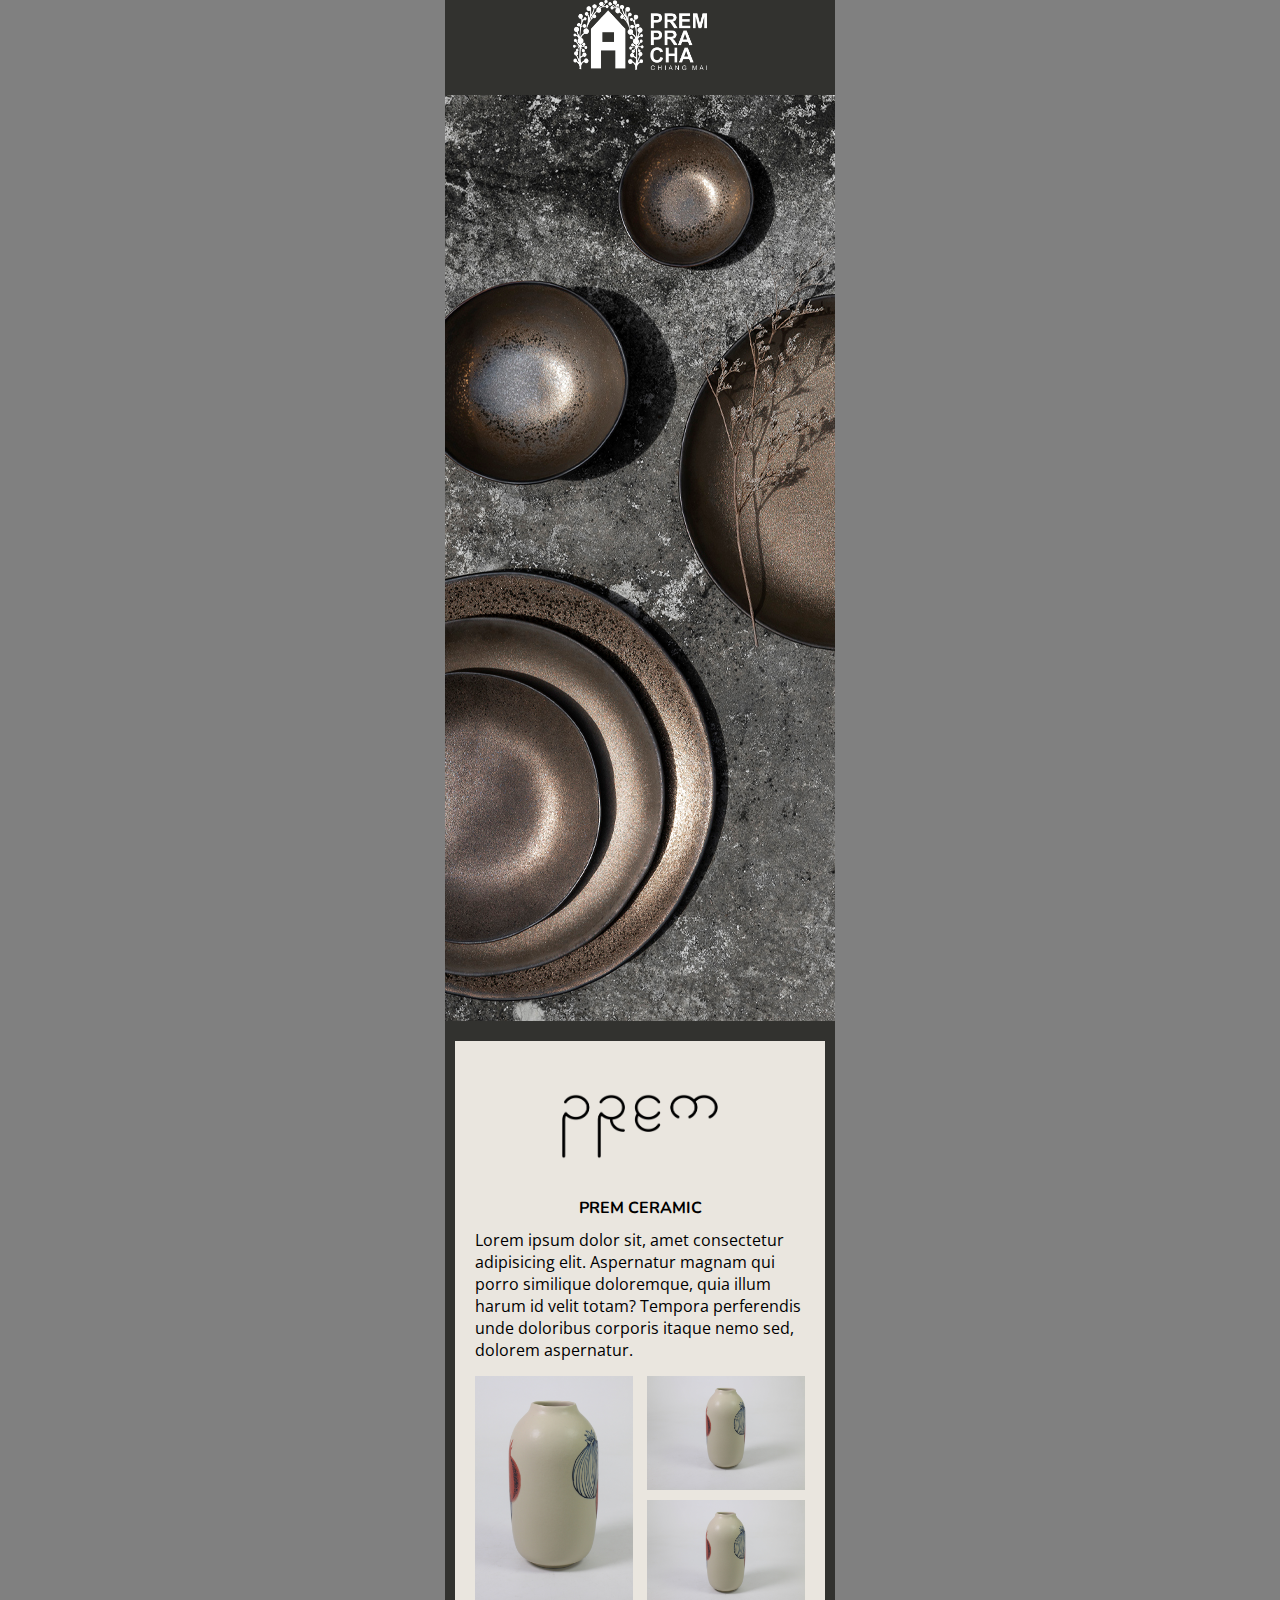
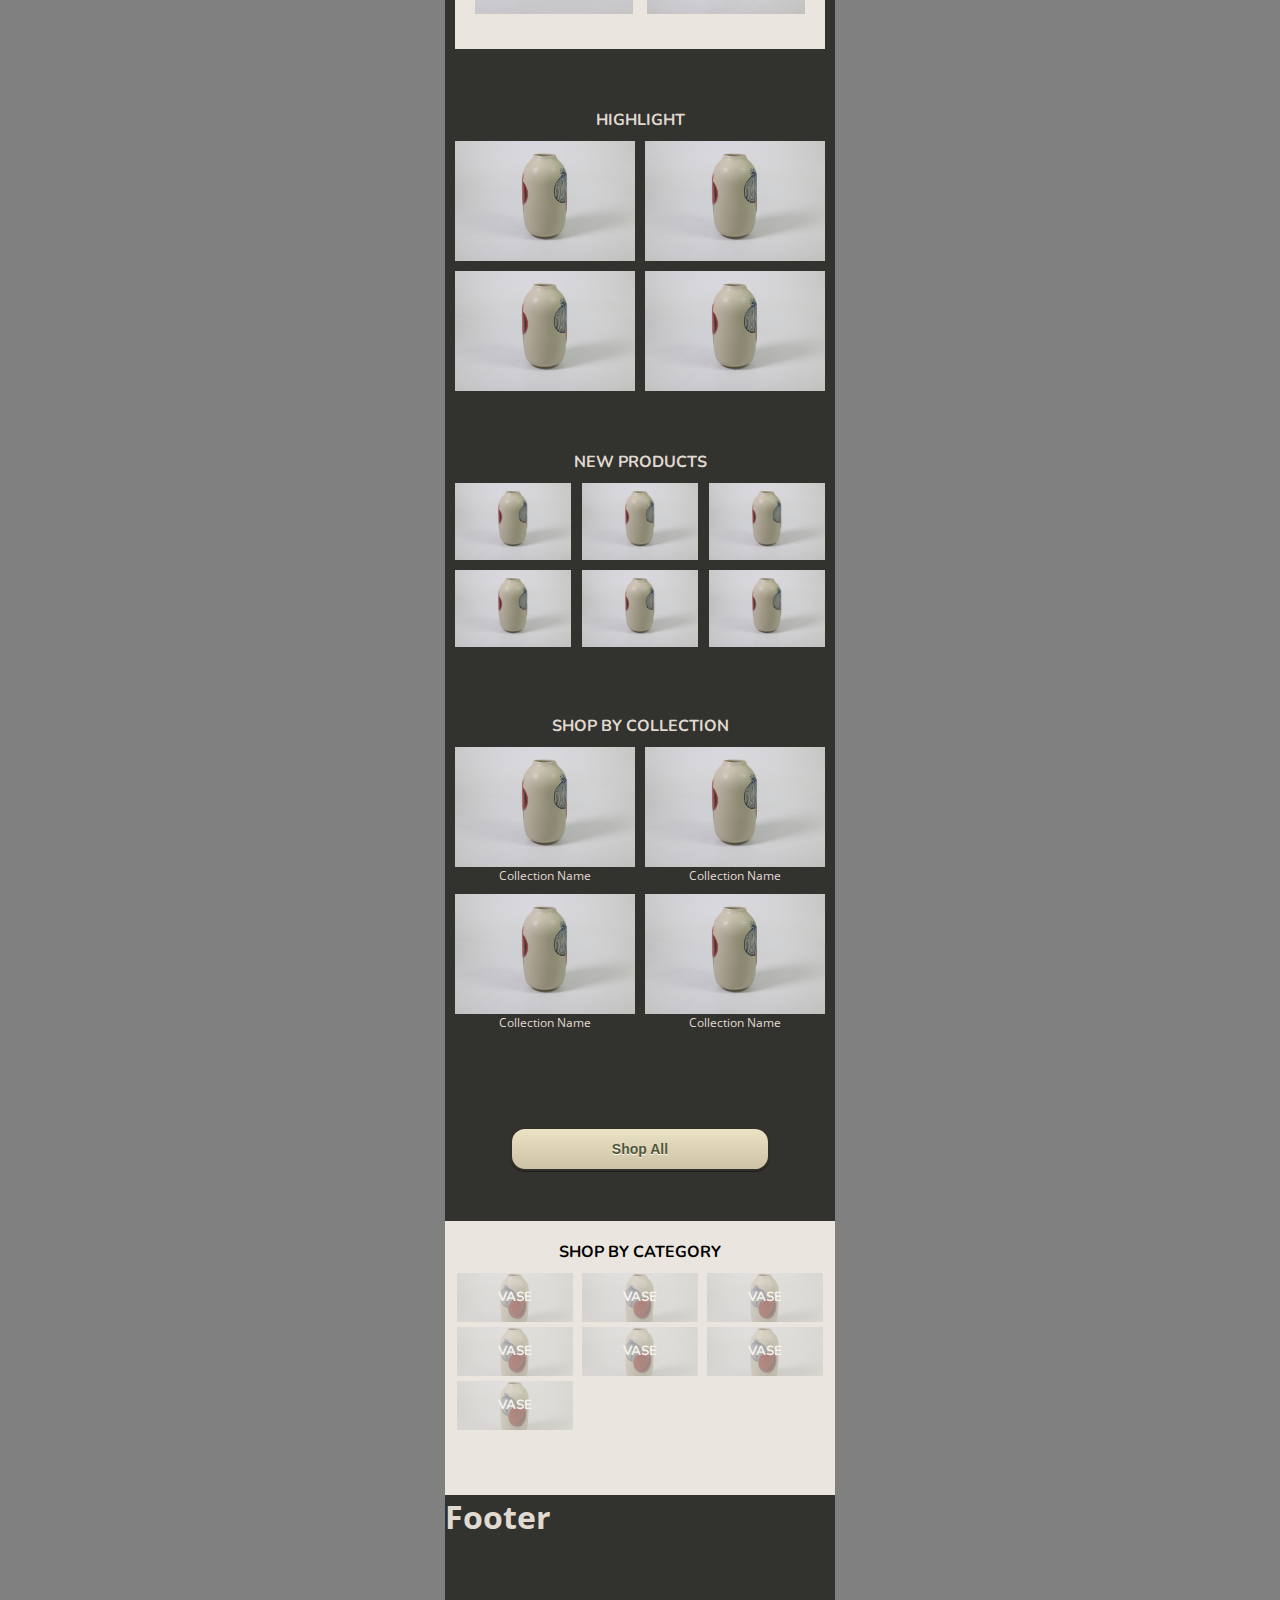
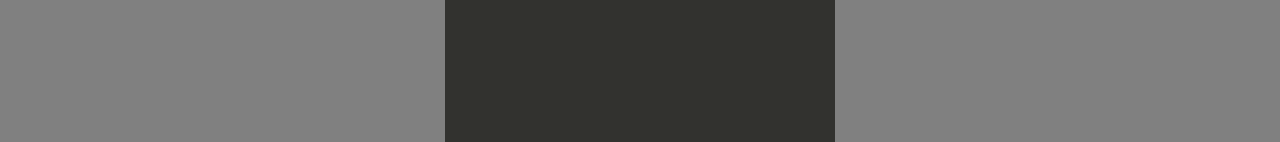
==== index.html @ 9a26f85d "Add files via upload" ====
<!DOCTYPE html>
<html lang="en">
  <head>
    <meta charset="UTF-8" />
    <meta http-equiv="X-UA-Compatible" content="IE=edge" />
    <meta name="viewport" content="width=device-width, initial-scale=1.0" />
    <link rel="stylesheet" href="style/style3.css" />
    <title>Prempracha Online Store</title>

    <style>
      @import url('https://fonts.googleapis.com/css2?family=Nunito:ital,wght@0,200;1,200&family=Open+Sans:wght@300&display=swap');
    </style>
  </head>
  <body>
    <header>
      <div class="header">
        <a href="index.html">
          <img class="mainlogo" src="pic/prempralogo.png" alt="" />
        </a>
      </div>
    </header>
    <main>
      <div class="banner"></div>
      <div class="premcoll">
        <a href="premcol2.html">
          <img class="logo" src="pic/premlg1.png" alt="" />
        </a>
        <h4>Prem ceramic</h4>
        <p class="tleft">
          Lorem ipsum dolor sit, amet consectetur adipisicing elit. Aspernatur
          magnam qui porro similique doloremque, quia illum harum id velit
          totam? Tempora perferendis unde doloribus corporis itaque nemo sed,
          dolorem aspernatur.
        </p>
        <div class="gridgall">
          <img class="fg1" src="pic/test1.jpg" alt="" />
          <img class="fg2" src="pic/test1.jpg" alt="" />
          <img class="fg3" src="pic/test1.jpg" alt="" />
        </div>
      </div>
      <div class="mainHL">
        <h4>Highlight</h4>
        <div class="gridHL">
          <img class="HLpic" src="pic/test1.jpg" alt="" />
          <img class="HLpic" src="pic/test1.jpg" alt="" />
          <img class="HLpic" src="pic/test1.jpg" alt="" />
          <img class="HLpic" src="pic/test1.jpg" alt="" />
        </div>
      </div>
      <div class="newproducts">
        <h4>New Products</h4>
        <div class="gridNewProduct">
          <img class="NPpic" src="pic/test1.jpg" alt="" />
          <img class="NPpic" src="pic/test1.jpg" alt="" />
          <img class="NPpic" src="pic/test1.jpg" alt="" />
          <img class="NPpic" src="pic/test1.jpg" alt="" />
          <img class="NPpic" src="pic/test1.jpg" alt="" />
          <img class="NPpic" src="pic/test1.jpg" alt="" />
        </div>
      </div>
      <div class="shopcoll">
        <h4>Shop by Collection</h4>
        <div class="gridShopcoll">
          <div class="card">
            <img class="SCollpic" src="pic/test1.jpg" alt="" />
            <p class="undertext">Collection Name</p>
          </div>
          <div class="card">
            <img class="SCollpic" src="pic/test1.jpg" alt="" />
            <p class="undertext">Collection Name</p>
          </div>
          <div class="card">
            <img class="SCollpic" src="pic/test1.jpg" alt="" />
            <p class="undertext">Collection Name</p>
          </div>
          <div class="card">
            <img class="SCollpic" src="pic/test1.jpg" alt="" />
            <p class="undertext">Collection Name</p>
          </div>
        </div>
      </div>
      <div class="shopall">
        <a href="Shopall.html"><button>Shop All</button></a>
      </div>
      <div class="shopcat">
        <h4>shop by category</h4>
        <div class="gridShopCat">
          <div class="SCat"><h5>Vase</h5></div>
          <div class="SCat"><h5>Vase</h5></div>
          <div class="SCat"><h5>Vase</h5></div>
          <div class="SCat"><h5>Vase</h5></div>
          <div class="SCat"><h5>Vase</h5></div>
          <div class="SCat"><h5>Vase</h5></div>
          <div class="SCat"><h5>Vase</h5></div>
        </div>
      </div>
      <div class="bottom"></div>
    </main>
    <footer><h1>Footer</h1></footer>
  </body>
</html>
---- style/style3.css ----
html {
  background-color: grey;
}

body {
  font-family: 'Open Sans', sans-serif;
  width: 390px;
  margin: auto;
  color: #e1dad1;
  box-sizing: border-box;
  background: #32322f;
}

้h1,
h2,
h3,
h4,
h5 {
  font-family: 'Nunito', sans-serif;
}

h1 {
  margin: 0;
}

h3,
h2,
h4,
h5 {
  text-transform: uppercase;
  margin: 10px;
}

h4::before,
h4::after {
  content: url(pic/rec.png);
  margin: 0 5px;
}

.pagehead {
  margin: 40px;
}

p {
  margin: 0 20px;
}

.undertext {
  margin: -5px 0px 0px 0px;
  font-size: 12px;
}

.tleft {
  text-align: left;
}

.uppercase {
  text-transform: uppercase;
}

/*----------------------------------------------------*/
.card2 {
  display: grid;
  grid-template-columns: 1fr 1fr;
  margin-bottom: 8px;
}

.card2 img {
  max-width: 180px;
  min-height: 114px;
  margin: auto;
  grid-column-start: 1;
  grid-column-end: 3;
}

.text1 {
  margin-top: 2px;
  text-align: left;
}

.text2 {
  margin-top: 2px;
  text-align: right;
}

/* --------------------------------------------------- */

main {
  display: block;
  background: #32322f;
  justify-content: center;
}

footer {
  height: 247px;
  background: #32322f;
  box-sizing: border-box;
  /* border: 1px solid yellow; */
  margin: auto;
}

header {
  position: sticky;
  top: 0px;
  padding-bottom: 10px;
}

.header {
  text-align: center;
  justify-content: center;
  box-sizing: border-box;
  color: white;
  background: #32322f;
  height: 70px;
  /* border: 1px solid yellow; */
  margin-bottom: 15px;
}

.logo {
  object-fit: contain;
  max-width: 185px;
  margin-bottom: -10px;
}

.mainlogo {
  object-fit: contain;
  max-height: 70px;
}

/* ------------------------------------ section */
.banner {
  height: 926px;
  box-sizing: border-box;
  margin-bottom: 20px;
  background-image: url(../pic/banner1.jpg);
  background-size: cover;
  background-position: center;
}

/* --------------------------------- PremColl */

.premcoll {
  display: flexbox;
  color: black;
  background-color: #eae6df;
  width: 370px;
  /* height: 535px; */
  box-sizing: border-box;
  margin: auto;
  padding-top: 20px;
  padding-bottom: 20px;
  justify-content: center;
  text-align: center;
  margin-bottom: 60px;
}

.logo2 {
  object-fit: contain;
  max-width: 185px;
  margin: 20px;
}

.pchero {
  max-width: 275px;
  min-height: 238px;
  object-fit: cover;
  margin-bottom: 20px;
}

.premcollhero {
  display: flexbox;
  color: white;
  width: 370px;
  /* height: 535px; */
  box-sizing: border-box;
  margin: auto;
  padding-top: 20px;
  padding-bottom: 20px;
  justify-content: center;
  text-align: center;
  margin-bottom: 60px;
}

.pcherotext {
  box-sizing: border-box;
  margin: auto;
  width: 280px;
  font-size: 14px;
}

.pccoll {
  text-align: center;
  color: white;
  width: 370px;
  box-sizing: border-box;
  /* border: 1px solid yellow; */
  margin: auto;
  margin-bottom: 30px;
}

.gridgall {
  display: grid;
  grid-template-columns: 1fr;
  grid-template-rows: 1fr;
  height: 238px;
  margin: 15px;
  gap: 5px;
  padding: 0 5px;
}

.fg1 {
  grid-column-start: 1;
  grid-row-start: 1;
  grid-row-end: 3;
  max-width: 158px;
  min-height: 238px;
  object-fit: cover;
}
.fg2 {
  grid-column-start: 2;
  /* grid-row-end: 1; */
  max-width: 158px;
  min-height: 114px;
}
.fg3 {
  grid-column-start: 2;
  grid-row-end: 2;
  max-width: 158px;
  min-height: 114px;
}

/* -------------------------------------------------- */

.mainHL {
  text-align: center;
  width: 370px;
  box-sizing: border-box;
  /* border: 1px solid yellow; */
  margin: auto;
  margin-bottom: 60px;
}

.gridHL {
  display: grid;
  grid-template-columns: 1fr 1fr;
  gap: 10px;
  margin: auto;
}

.HLpic {
  max-width: 180px;
  min-height: 114px;
  margin: auto;
}

/* --------------------------------------------------- */

.newproducts {
  text-align: center;
  width: 370px;
  height: 204px;
  box-sizing: border-box;
  /* border: 1px solid yellow; */
  margin: auto;
  margin-bottom: 60px;
}

.gridNewProduct {
  display: grid;
  grid-template-columns: 1fr 1fr 1fr;
  gap: 10px;
  margin: auto;
}

.NPpic {
  max-width: 116px;
  min-height: 77px;
  margin: auto;
}

/* --------------------------------------------------- */

.shopcoll {
  text-align: center;

  width: 370px;
  height: 362px;
  box-sizing: border-box;
  /* border: 1px solid yellow; */
  margin: auto;
}

.gridShopcoll {
  display: grid;
  grid-template-columns: 1fr 1fr;
  gap: 10px;
  margin: auto;
}

.SCollpic {
  max-width: 180px;
  min-height: 114px;
  margin: auto;
}

/* ---------------------------------------------------- */

.shopcat {
  text-align: center;
  color: black;
  background-color: #eae6df;

  width: 390px;
  height: 274px;
  box-sizing: border-box;
  /* border: 1px solid yellow; */
  margin: auto;
  padding: 10px 10px;
}

.gridShopCat {
  display: grid;
  grid-template-columns: repeat(3, 1fr);
  gap: 5px;
}

.SCat {
  color: white;

  display: flex;
  justify-content: center;
  align-items: center;
  width: 116px;
  height: 49px;
  /* border: 1px solid yellow; */
  background-image: url('../pic/test2.jpg');
  background-color: black;
  background-size: cover;
  /* background-position: center; */
  background-position: 50% 25%;
  opacity: 0.5;
  margin: auto;
}

.SCat h5 {
  margin: 0px;
  background-position: center;
}

/* --------------------------------------------- */
.shopall {
  text-align: center;
  margin: 50px;
}

.shopall button {
  width: 260px;
  padding: 10px 30px;
  /* color: #e1dad1;
  background-color: #b8926a; */

  box-shadow: 0px 1px 0px 0px #1c1b18;
  background: linear-gradient(to bottom, #eae0c2 5%, #ccc2a6 100%);
  border-radius: 15px;
  border: 2px solid #333029;
  display: inline-block;
  cursor: pointer;
  color: #505739;
  font-size: 14px;
  font-weight: bold;
  padding: 12px 16px;
  text-decoration: none;
  text-shadow: 0px 1px 0px #ffffff;
}

/* --------------------------------------- */
.productgal {
  text-align: center;
  margin-bottom: 20px;
}

.pmainpic {
  width: 363px;
  margin: auto;
  margin-bottom: 10px;
}

.potherspic {
  display: flex;
  flex: 1 1 1;
  justify-content: space-between;
  width: 362px;
  margin: auto;
}

.ppic {
  width: 114px;
}

/* ---------------------------------------- */
.centercontainer {
  text-align: center;
}
.pprice {
}

/* ------------------------------------------- */
.pdetails {
}
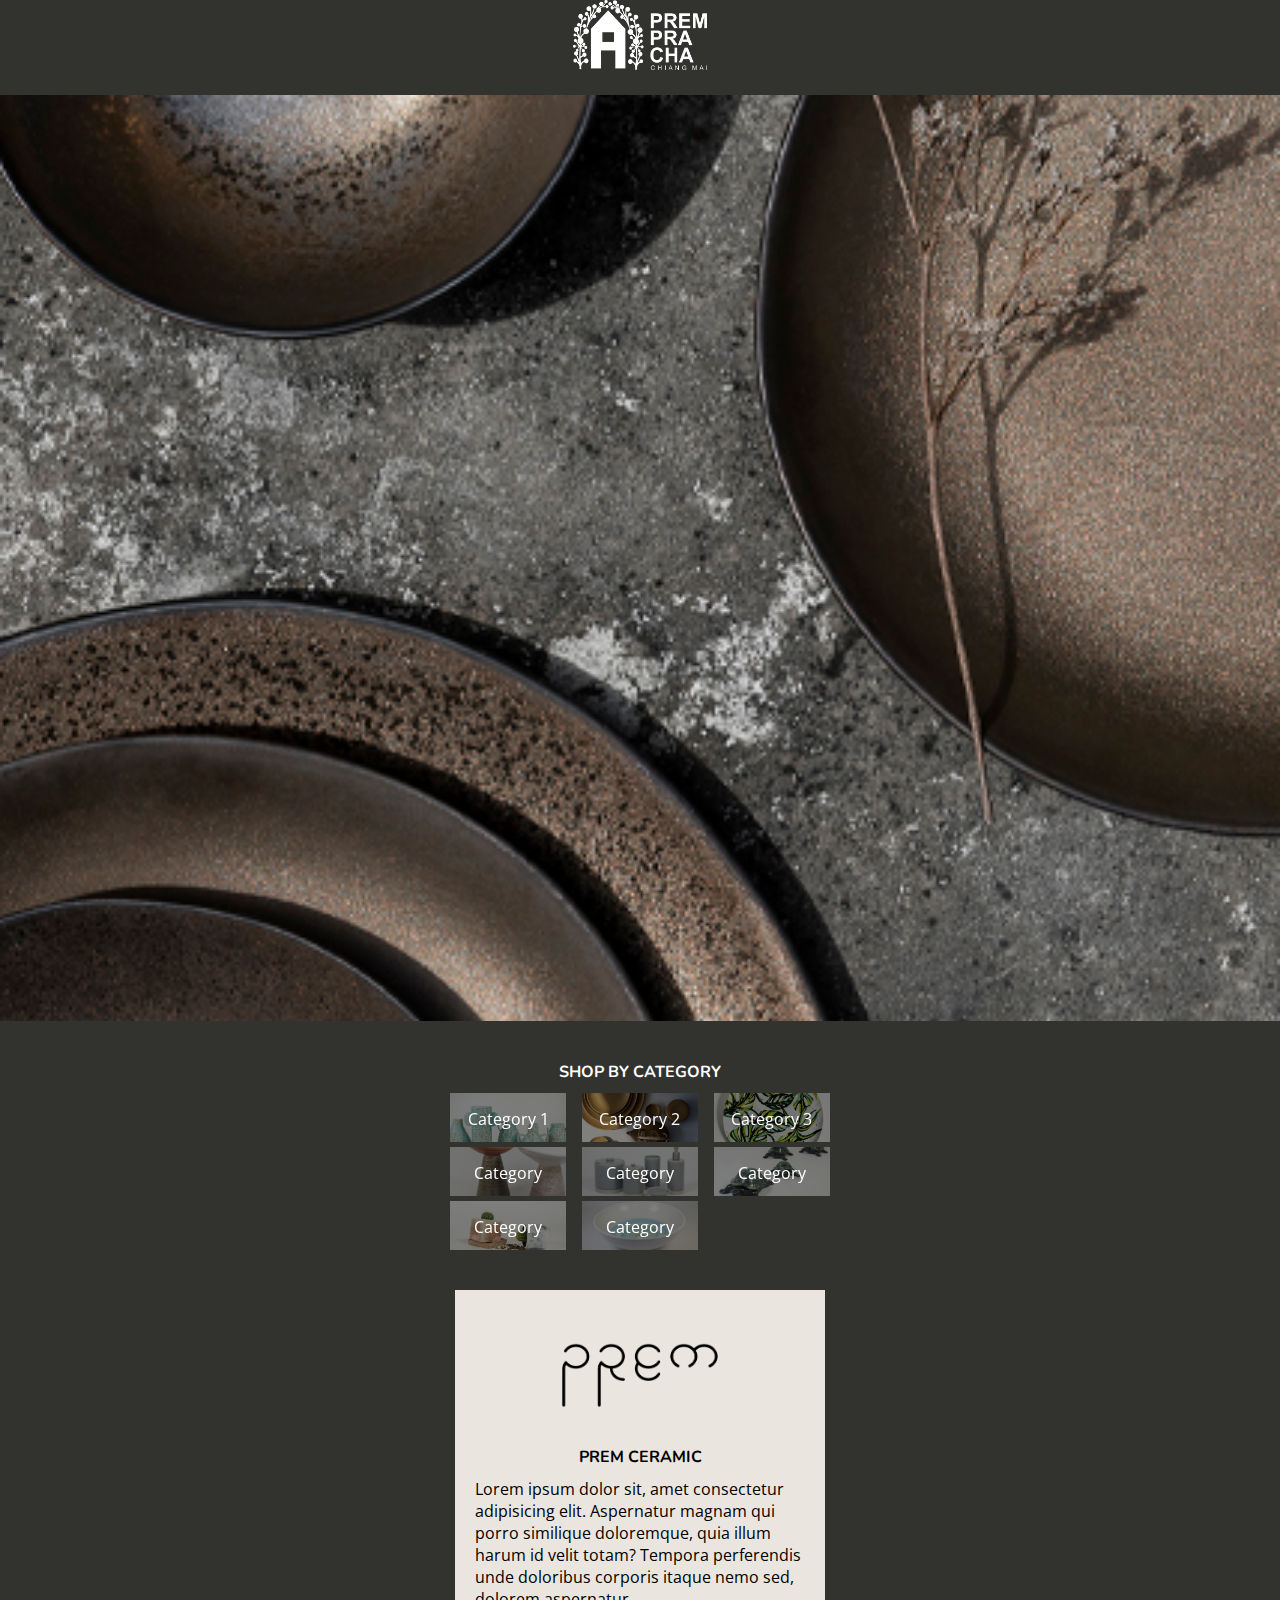
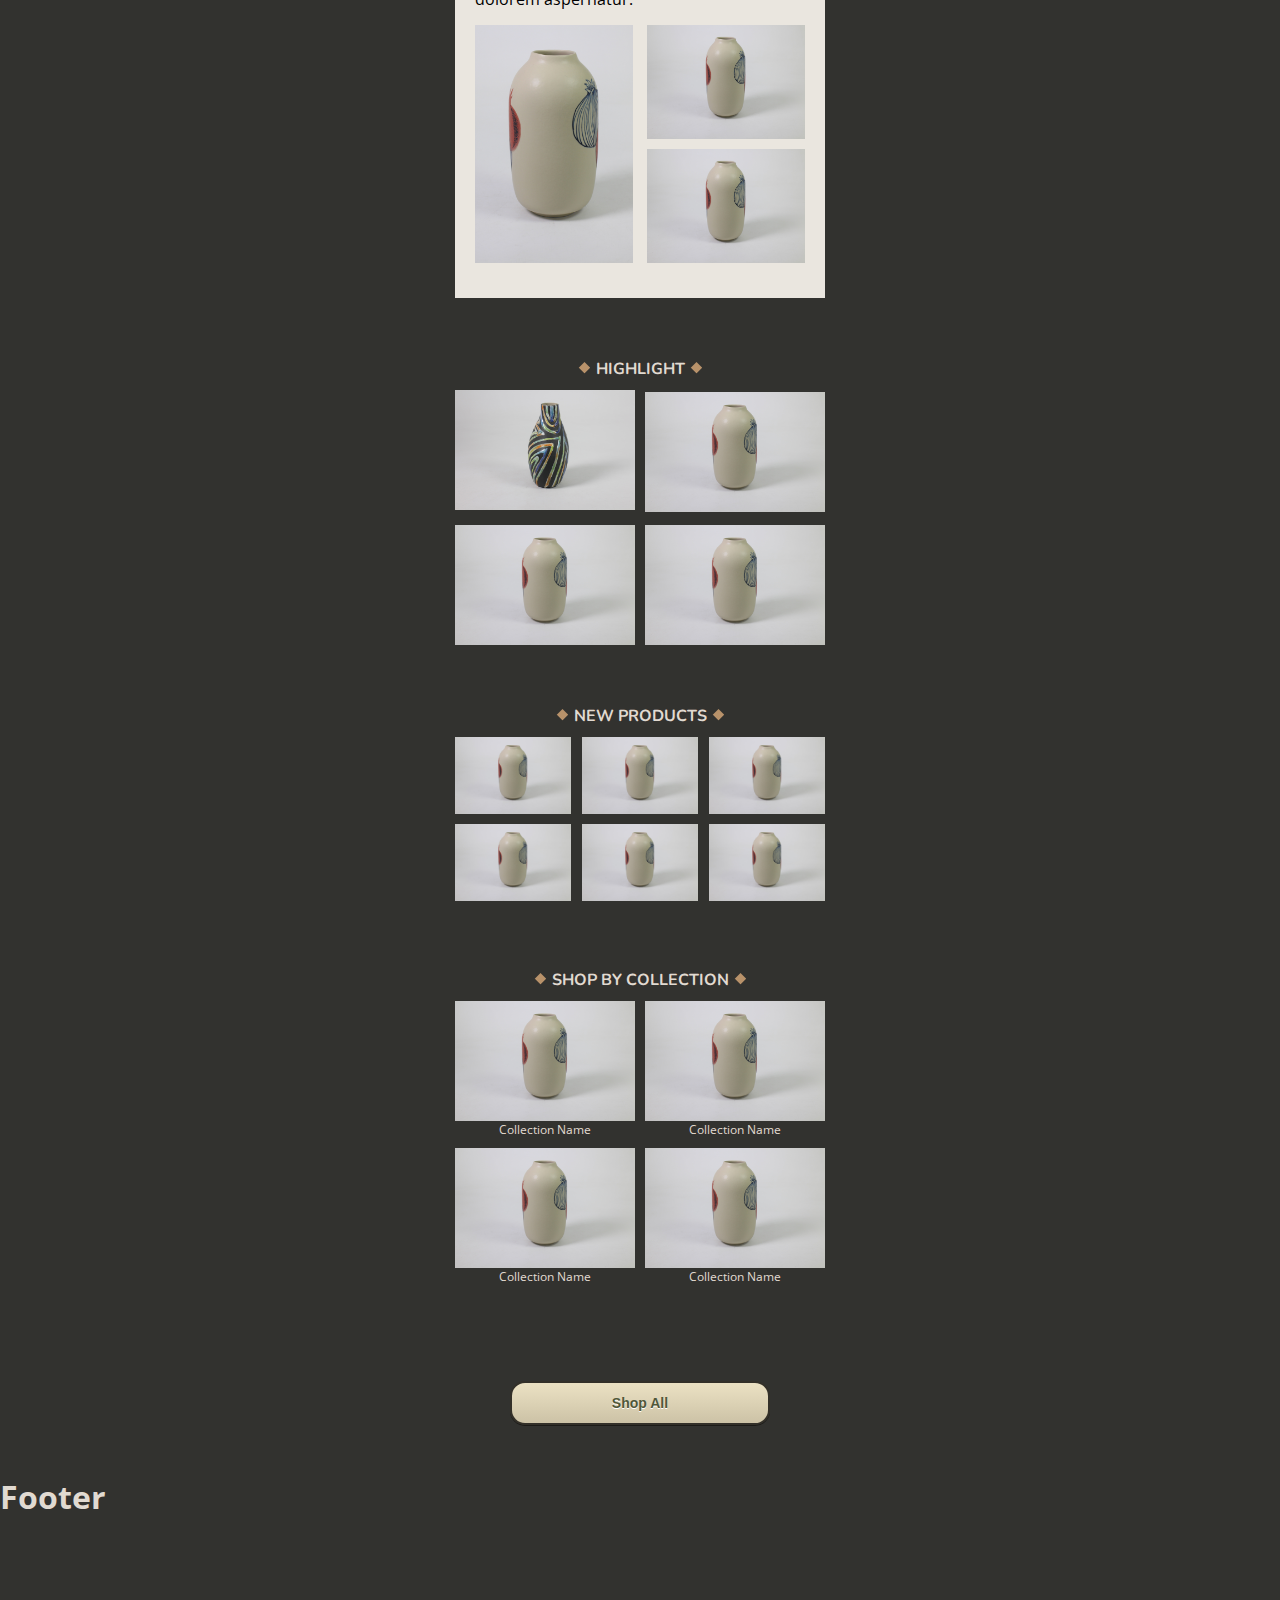
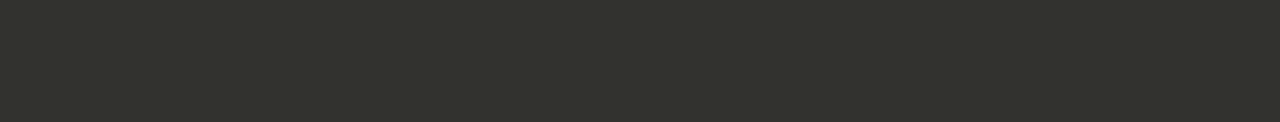
==== commit 3ee26a37: "add productdetail page" ====
--- a/index.html
+++ b/index.html
@@ -21,6 +21,44 @@
     </header>
     <main>
       <div class="banner"></div>
+      <div class="shopcat">
+        <h4>shop by category</h4>
+        <div class="gridShopCat">
+          <div class="SCat">
+            <img src="pic/cat1.jpg" alt="" />
+            <div class="centered">Category 1</div>
+          </div>
+          <div class="SCat">
+            <img src="pic/cat2.jpg" alt="" />
+            <div class="centered">Category 2</div>
+          </div>
+          <div class="SCat">
+            <img src="pic/cat3.jpg" alt="" />
+            <div class="centered">Category 3</div>
+          </div>
+          <div class="SCat">
+            <img src="pic/cat4.jpg" alt="" />
+            <div class="centered">Category</div>
+          </div>
+          <div class="SCat">
+            <img src="pic/cat5.jpg" alt="" />
+            <div class="centered">Category</div>
+          </div>
+          <div class="SCat">
+            <img src="pic/cat6.jpg" alt="" />
+            <div class="centered">Category</div>
+          </div>
+          <div class="SCat">
+            <img src="pic/cat7.jpg" alt="" />
+            <div class="centered">Category</div>
+          </div>
+          <div class="SCat">
+            <img src="pic/cat8.jpg" alt="" />
+            <div class="centered">Category</div>
+          </div>
+        </div>
+      </div>
+
       <div class="premcoll">
         <a href="premcol2.html">
           <img class="logo" src="pic/premlg1.png" alt="" />
@@ -39,16 +77,18 @@
         </div>
       </div>
       <div class="mainHL">
-        <h4>Highlight</h4>
+        <h4 class="deco">Highlight</h4>
         <div class="gridHL">
-          <img class="HLpic" src="pic/test1.jpg" alt="" />
+          <a href="ProductDetail.html"
+            ><img class="HLpic" src="pic/test2_1.jpg" alt=""
+          /></a>
           <img class="HLpic" src="pic/test1.jpg" alt="" />
           <img class="HLpic" src="pic/test1.jpg" alt="" />
           <img class="HLpic" src="pic/test1.jpg" alt="" />
         </div>
       </div>
       <div class="newproducts">
-        <h4>New Products</h4>
+        <h4 class="deco">New Products</h4>
         <div class="gridNewProduct">
           <img class="NPpic" src="pic/test1.jpg" alt="" />
           <img class="NPpic" src="pic/test1.jpg" alt="" />
@@ -59,7 +99,7 @@
         </div>
       </div>
       <div class="shopcoll">
-        <h4>Shop by Collection</h4>
+        <h4 class="deco">Shop by Collection</h4>
         <div class="gridShopcoll">
           <div class="card">
             <img class="SCollpic" src="pic/test1.jpg" alt="" />
@@ -82,18 +122,6 @@
       <div class="shopall">
         <a href="Shopall.html"><button>Shop All</button></a>
       </div>
-      <div class="shopcat">
-        <h4>shop by category</h4>
-        <div class="gridShopCat">
-          <div class="SCat"><h5>Vase</h5></div>
-          <div class="SCat"><h5>Vase</h5></div>
-          <div class="SCat"><h5>Vase</h5></div>
-          <div class="SCat"><h5>Vase</h5></div>
-          <div class="SCat"><h5>Vase</h5></div>
-          <div class="SCat"><h5>Vase</h5></div>
-          <div class="SCat"><h5>Vase</h5></div>
-        </div>
-      </div>
       <div class="bottom"></div>
     </main>
     <footer><h1>Footer</h1></footer>
--- a/style/style3.css
+++ b/style/style3.css
@@ -4,7 +4,7 @@
 
 body {
   font-family: 'Open Sans', sans-serif;
-  width: 390px;
+  width: 100%vw;
   margin: auto;
   color: #e1dad1;
   box-sizing: border-box;
@@ -31,9 +31,9 @@
   margin: 10px;
 }
 
-h4::before,
-h4::after {
-  content: url(pic/rec.png);
+.deco::before,
+.deco::after {
+  content: url(../pic/rec.png);
   margin: 0 5px;
 }
 
@@ -130,6 +130,7 @@
 /* ------------------------------------ section */
 .banner {
   height: 926px;
+  width: 100%vw;
   box-sizing: border-box;
   margin-bottom: 20px;
   background-image: url(../pic/banner1.jpg);
@@ -308,38 +309,54 @@
 .shopcat {
   text-align: center;
   color: black;
-  background-color: #eae6df;
+  background-color: #32322f;
 
   width: 390px;
-  height: 274px;
-  box-sizing: border-box;
-  /* border: 1px solid yellow; */
-  margin: auto;
-  padding: 10px 10px;
+  box-sizing: border-box;
+  /* border: 1px solid yellow; */
+  margin: auto;
+  padding: 10px 0px;
+  margin-bottom: 30px;
+}
+
+.shopcat h4 {
+  color: white;
 }
 
 .gridShopCat {
   display: grid;
   grid-template-columns: repeat(3, 1fr);
   gap: 5px;
+  margin: auto;
 }
 
 .SCat {
   color: white;
 
-  display: flex;
   justify-content: center;
   align-items: center;
   width: 116px;
   height: 49px;
   /* border: 1px solid yellow; */
-  background-image: url('../pic/test2.jpg');
   background-color: black;
   background-size: cover;
   /* background-position: center; */
-  background-position: 50% 25%;
+  margin: auto;
+}
+
+.SCat img {
   opacity: 0.5;
-  margin: auto;
+  width: 116px;
+  height: 49px;
+  object-fit: cover;
+  z-index: 1;
+}
+
+.SCat .centered {
+  position: relative;
+  z-index: 100;
+  top: -80%;
+  color: white;
 }
 
 .SCat h5 {
@@ -406,4 +423,155 @@
 
 /* ------------------------------------------- */
 .pdetails {
-}
+  justify-content: center;
+  align-items: center;
+  margin: auto;
+  text-align: center;
+}
+
+.line {
+  display: flex;
+  flex: 1 2;
+  flex-direction: row;
+  width: 363px;
+  margin: auto;
+}
+
+.line h5 {
+  margin: 10px 20px 0px 0px;
+}
+
+.line p {
+  margin: 6px 10px;
+  color: #cda577;
+}
+
+/* ------------------------------------------- */
+.pdetails2 {
+  justify-content: center;
+  align-items: center;
+  margin: auto;
+  text-align: center;
+  width: 363px;
+
+  grid-template-columns: 1fr 2fr;
+}
+
+.line {
+  display: flex;
+  flex: 1 2;
+  flex-direction: row;
+  width: 363px;
+  margin: auto;
+}
+
+.line h5 {
+  margin: 10px 20px 0px 0px;
+}
+
+.line p {
+  margin: 6px 10px;
+  color: #cda577;
+}
+
+td h5 {
+  text-align: left;
+
+  margin: 0px 15px 0px 0px;
+  padding: 5px 0px 0px 0px;
+}
+
+td p {
+  margin: 0px 0px;
+  color: #cda577;
+  text-align: left;
+  text-transform: capitalize;
+}
+
+tr {
+  margin: 0px 0px;
+}
+
+.description {
+  text-transform: none;
+}
+
+.descript {
+  margin-bottom: 20px;
+}
+
+/* ----------------------------------------------------- add item */
+.additem {
+  display: grid;
+  grid-template-columns: 1fr 1fr 1fr 1fr 1fr;
+  row-gap: 20px;
+  margin-bottom: 45px;
+}
+
+.minus {
+  justify-self: end;
+  align-self: center;
+  grid-column-start: 2;
+  width: 30px;
+  height: 30px;
+  /* border: solid 2px #b0b0b0; */
+}
+
+.plus {
+  justify-self: start;
+  align-self: center;
+  grid-column-start: 4;
+  width: 30px;
+  height: 30px;
+}
+
+.addtocart {
+  justify-self: end;
+  align-self: center;
+  grid-column-start: 2;
+  /* border: solid 2px #b0b0b0; */
+  width: 134px;
+  height: 45px;
+  box-shadow: 0px 1px 0px 0px #1c1b18;
+  background: linear-gradient(to bottom, #eae0c2 5%, #cda577 100%);
+  border-radius: 15px;
+  border: 2px solid #333029;
+  display: inline-block;
+  cursor: pointer;
+  color: #505739;
+  font-size: 14px;
+  font-weight: bold;
+  padding: 12px 16px;
+  text-decoration: none;
+  text-shadow: 0px 1px 0px #ffffff;
+}
+
+.preorder {
+  justify-self: start;
+  align-self: center;
+  grid-column-start: 4;
+  width: 134px;
+  height: 45px;
+  box-shadow: 0px 1px 0px 0px #1c1b18;
+  background: linear-gradient(to bottom, #eae0c2 5%, #cda577 100%);
+  border-radius: 15px;
+  border: 2px solid #333029;
+  display: inline-block;
+  cursor: pointer;
+  color: #505739;
+  font-size: 14px;
+  font-weight: bold;
+  padding: 12px 16px;
+  text-decoration: none;
+  text-shadow: 0px 1px 0px #ffffff;
+}
+
+/* -------------------------------------------------- related products */
+.relatedp {
+  padding-bottom: 150px;
+}
+
+.cardrp img {
+  width: 176px;
+  min-height: 114px;
+}
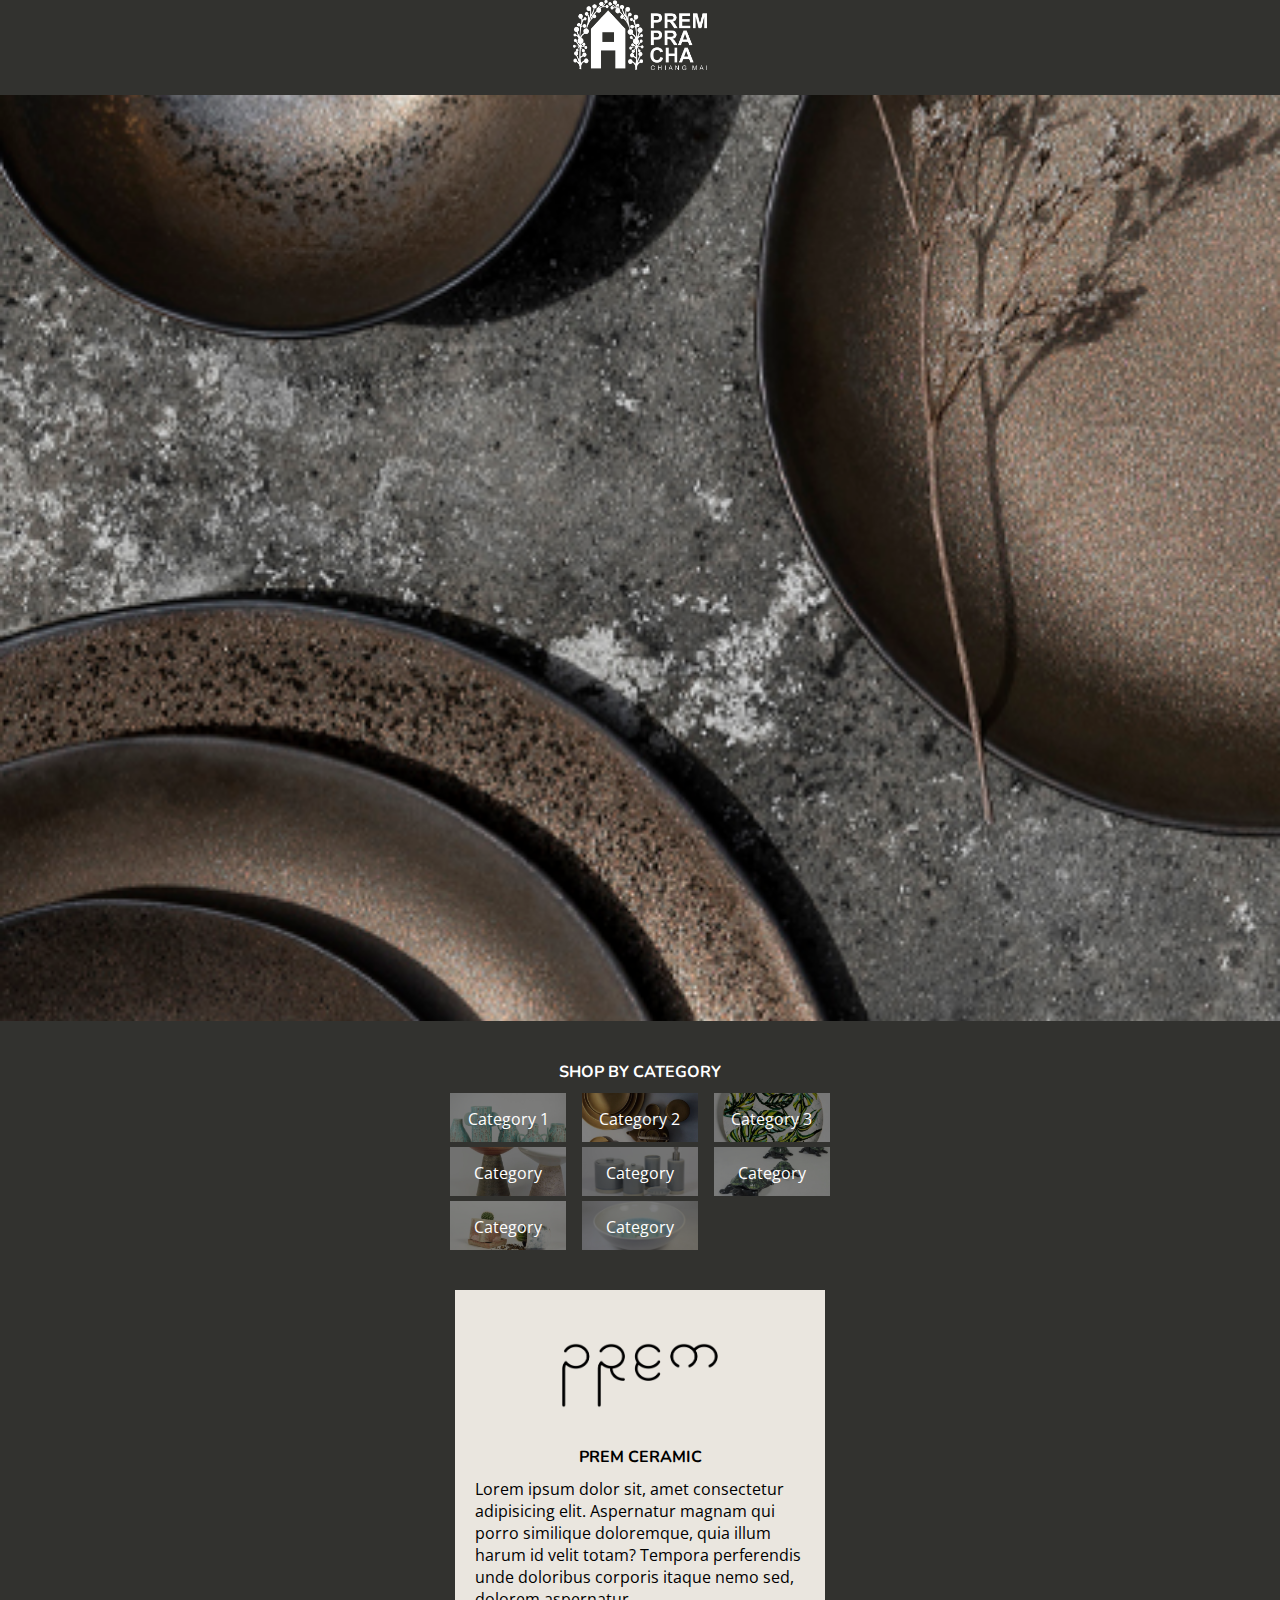
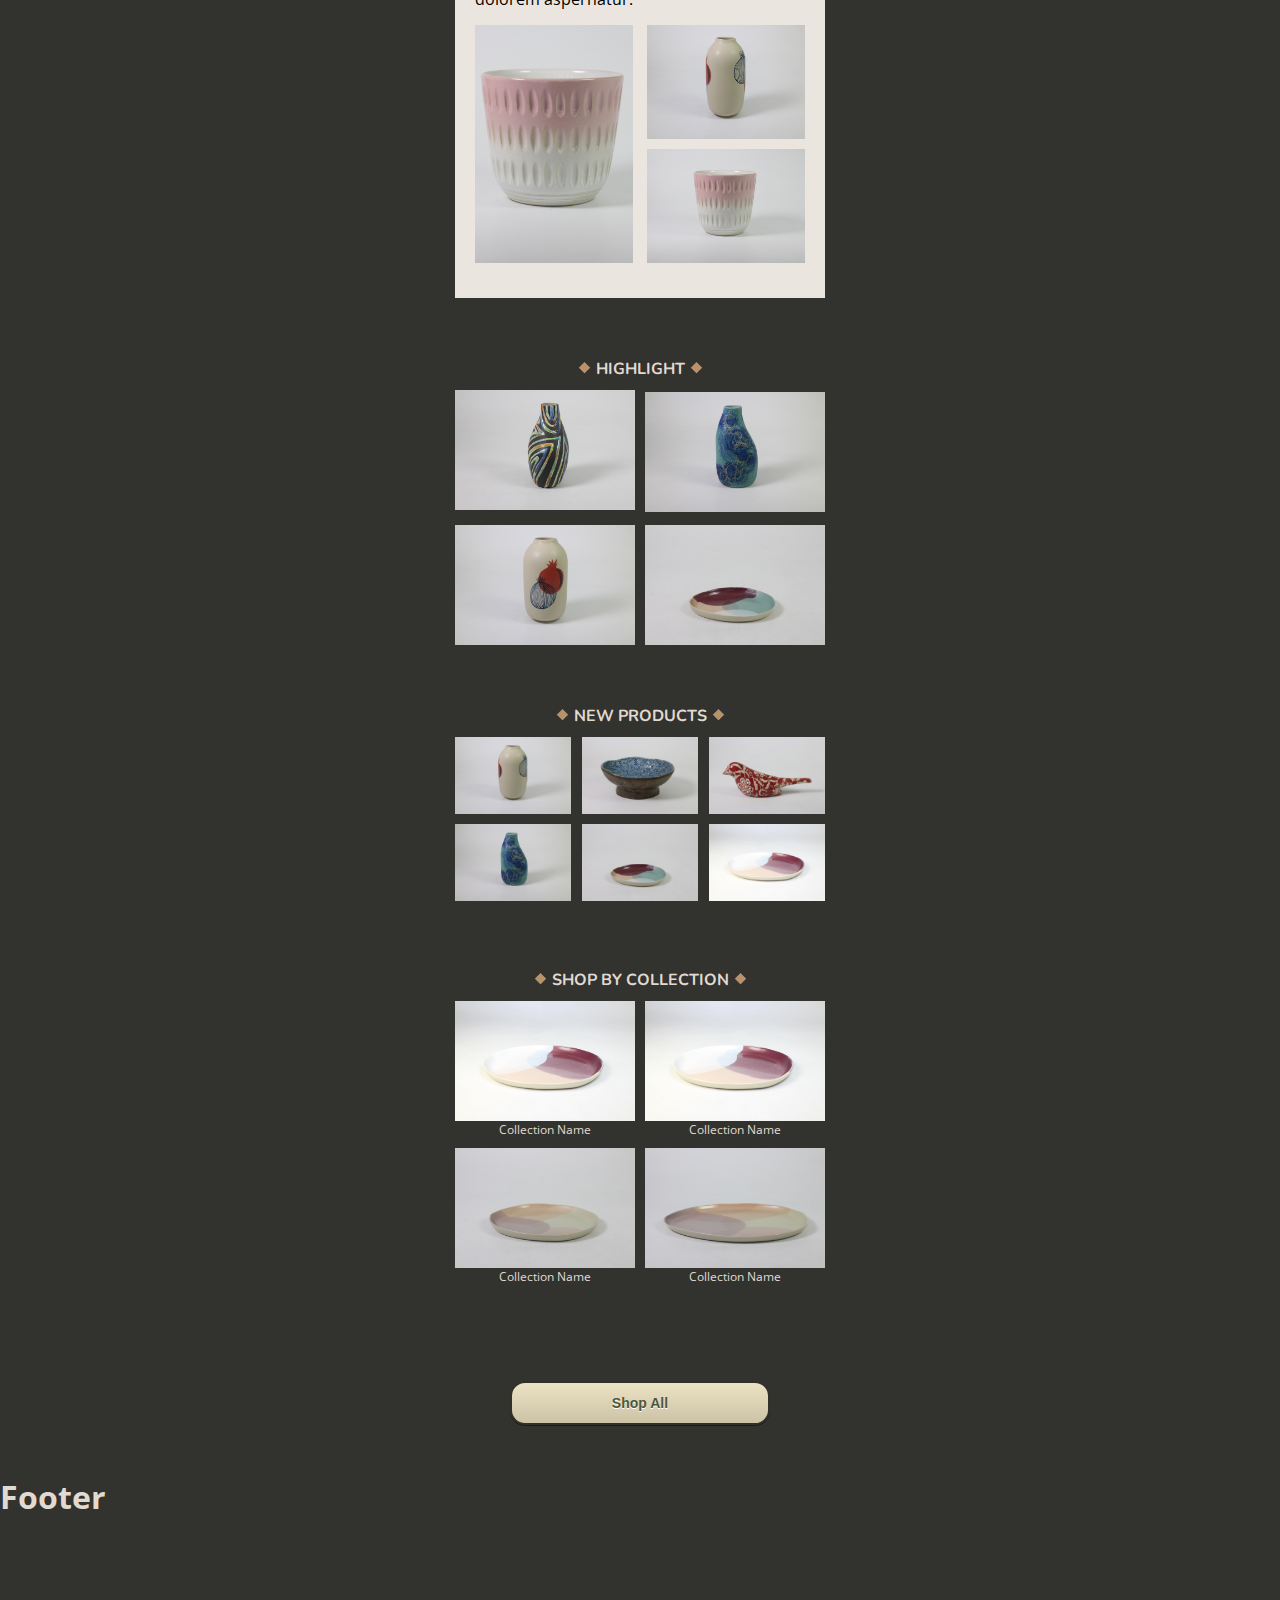
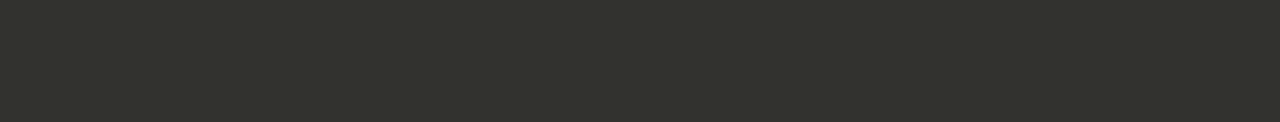
==== commit d6f0d5a9: "update picture, add coldetail" ====
--- a/index.html
+++ b/index.html
@@ -71,8 +71,8 @@
           dolorem aspernatur.
         </p>
         <div class="gridgall">
-          <img class="fg1" src="pic/test1.jpg" alt="" />
-          <img class="fg2" src="pic/test1.jpg" alt="" />
+          <img class="fg1" src="pic/test9.jpg" alt="" />
+          <img class="fg2" src="pic/test9.jpg" alt="" />
           <img class="fg3" src="pic/test1.jpg" alt="" />
         </div>
       </div>
@@ -82,39 +82,39 @@
           <a href="ProductDetail.html"
             ><img class="HLpic" src="pic/test2_1.jpg" alt=""
           /></a>
-          <img class="HLpic" src="pic/test1.jpg" alt="" />
-          <img class="HLpic" src="pic/test1.jpg" alt="" />
-          <img class="HLpic" src="pic/test1.jpg" alt="" />
+          <img class="HLpic" src="pic/test6.jpg" alt="" />
+          <img class="HLpic" src="pic/test4.jpg" alt="" />
+          <img class="HLpic" src="pic/test5.jpg" alt="" />
         </div>
       </div>
       <div class="newproducts">
         <h4 class="deco">New Products</h4>
         <div class="gridNewProduct">
           <img class="NPpic" src="pic/test1.jpg" alt="" />
-          <img class="NPpic" src="pic/test1.jpg" alt="" />
-          <img class="NPpic" src="pic/test1.jpg" alt="" />
-          <img class="NPpic" src="pic/test1.jpg" alt="" />
-          <img class="NPpic" src="pic/test1.jpg" alt="" />
-          <img class="NPpic" src="pic/test1.jpg" alt="" />
+          <img class="NPpic" src="pic/test8.jpg" alt="" />
+          <img class="NPpic" src="pic/test7.jpg" alt="" />
+          <img class="NPpic" src="pic/test6.jpg" alt="" />
+          <img class="NPpic" src="pic/test5.jpg" alt="" />
+          <img class="NPpic" src="pic/test5_2.jpg" alt="" />
         </div>
       </div>
       <div class="shopcoll">
         <h4 class="deco">Shop by Collection</h4>
         <div class="gridShopcoll">
           <div class="card">
-            <img class="SCollpic" src="pic/test1.jpg" alt="" />
+            <img class="SCollpic" src="pic/test5_2.jpg" alt="" />
             <p class="undertext">Collection Name</p>
           </div>
           <div class="card">
-            <img class="SCollpic" src="pic/test1.jpg" alt="" />
+            <img class="SCollpic" src="pic/test5_2.jpg" alt="" />
             <p class="undertext">Collection Name</p>
           </div>
           <div class="card">
-            <img class="SCollpic" src="pic/test1.jpg" alt="" />
+            <img class="SCollpic" src="pic/test10.jpg" alt="" />
             <p class="undertext">Collection Name</p>
           </div>
           <div class="card">
-            <img class="SCollpic" src="pic/test1.jpg" alt="" />
+            <img class="SCollpic" src="pic/test10_2.jpg" alt="" />
             <p class="undertext">Collection Name</p>
           </div>
         </div>
--- a/style/style3.css
+++ b/style/style3.css
@@ -54,6 +54,11 @@
   text-align: left;
 }
 
+.tleftc {
+  text-align: left;
+  margin: 30px 0px 10px;
+}
+
 .uppercase {
   text-transform: uppercase;
 }
@@ -103,6 +108,7 @@
   position: sticky;
   top: 0px;
   padding-bottom: 10px;
+  z-index: 200;
 }
 
 .header {
@@ -506,6 +512,13 @@
   grid-template-columns: 1fr 1fr 1fr 1fr 1fr;
   row-gap: 20px;
   margin-bottom: 45px;
+}
+
+.additem2 {
+  display: grid;
+  grid-template-columns: 1fr 1fr 1fr 1fr 1fr;
+  row-gap: 5px;
+  margin-bottom: 55px;
 }
 
 .minus {
@@ -575,3 +588,15 @@
   width: 176px;
   min-height: 114px;
 }
+
+/* ------------------------------------------------------ collection */
+
+.colname {
+  color: #cda577;
+}
+
+.colincld {
+  display: grid;
+  grid-template-columns: 1fr 1fr;
+  margin-bottom: 15px;
+}
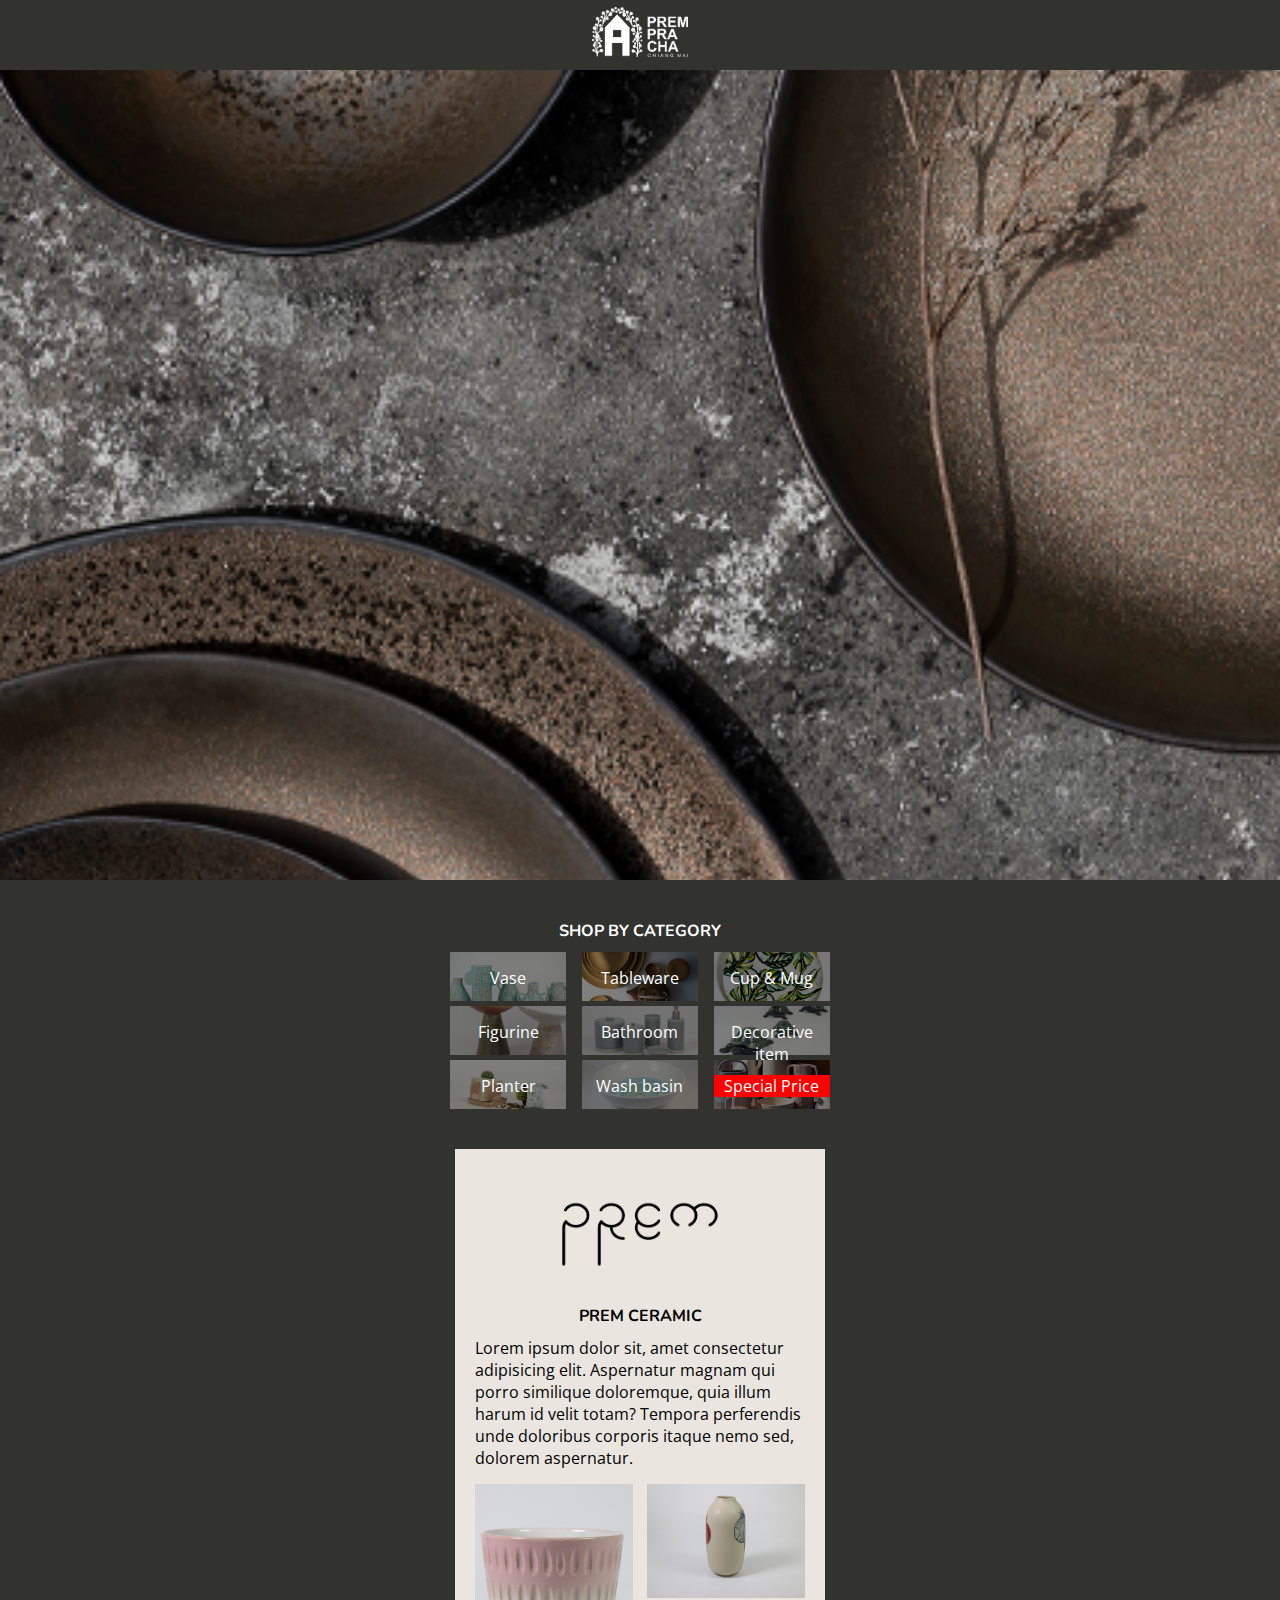
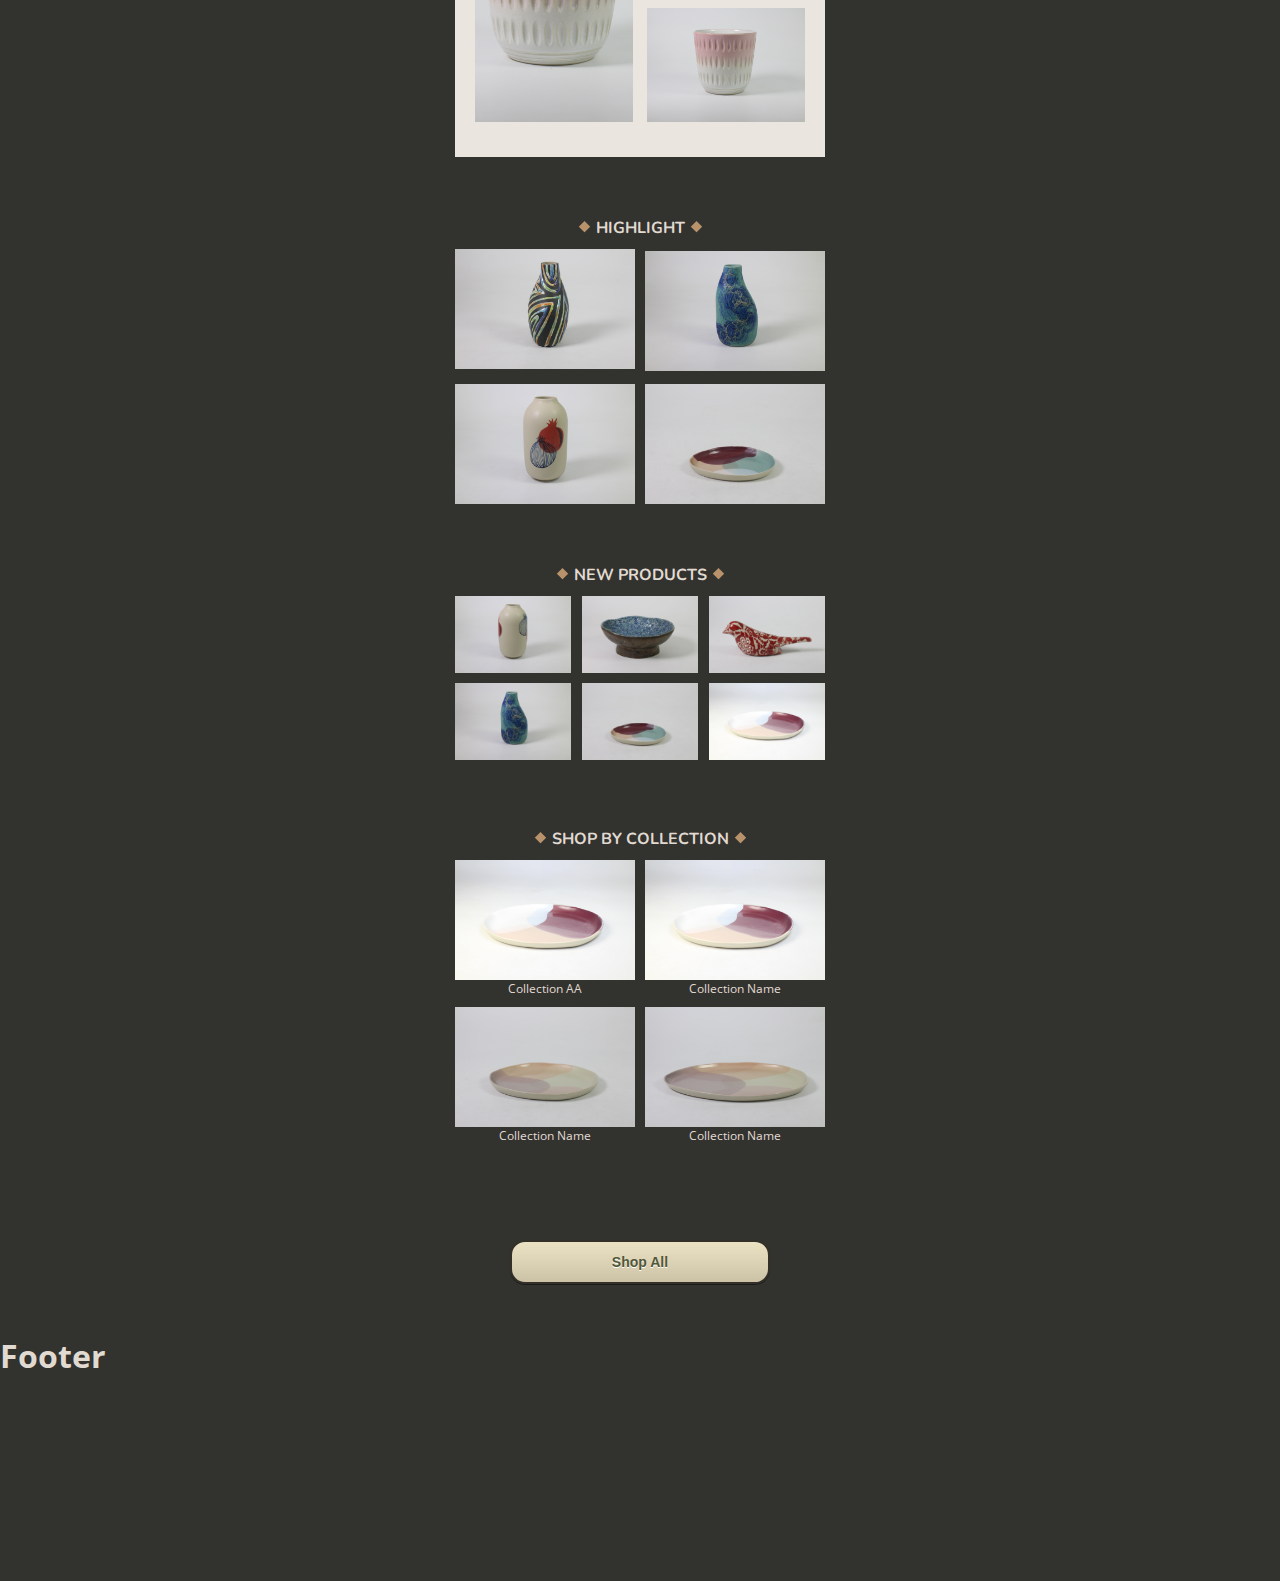
==== commit 7f82b0c7: "adjust per 28oct comment + ollection details" ====
--- a/index.html
+++ b/index.html
@@ -26,41 +26,47 @@
         <div class="gridShopCat">
           <div class="SCat">
             <img src="pic/cat1.jpg" alt="" />
-            <div class="centered">Category 1</div>
+            <div class="centered">Vase</div>
           </div>
           <div class="SCat">
             <img src="pic/cat2.jpg" alt="" />
-            <div class="centered">Category 2</div>
+            <div class="centered">Tableware</div>
           </div>
           <div class="SCat">
             <img src="pic/cat3.jpg" alt="" />
-            <div class="centered">Category 3</div>
+            <div class="centered">Cup & Mug</div>
           </div>
           <div class="SCat">
             <img src="pic/cat4.jpg" alt="" />
-            <div class="centered">Category</div>
+            <div class="centered">Figurine</div>
           </div>
           <div class="SCat">
             <img src="pic/cat5.jpg" alt="" />
-            <div class="centered">Category</div>
+            <div class="centered">Bathroom</div>
           </div>
           <div class="SCat">
             <img src="pic/cat6.jpg" alt="" />
-            <div class="centered">Category</div>
+            <div class="centered">Decorative item</div>
           </div>
           <div class="SCat">
             <img src="pic/cat7.jpg" alt="" />
-            <div class="centered">Category</div>
+            <div class="centered">Planter</div>
           </div>
           <div class="SCat">
             <img src="pic/cat8.jpg" alt="" />
-            <div class="centered">Category</div>
+            <div class="centered">Wash basin</div>
+          </div>
+          <div class="SCat">
+            <img src="pic/pchero.jpg" alt="" />
+            <div class="centered" style="background-color: red">
+              Special Price
+            </div>
           </div>
         </div>
       </div>
 
       <div class="premcoll">
-        <a href="premcol2.html">
+        <a href="premcol3.html">
           <img class="logo" src="pic/premlg1.png" alt="" />
         </a>
         <h4>Prem ceramic</h4>
@@ -102,8 +108,10 @@
         <h4 class="deco">Shop by Collection</h4>
         <div class="gridShopcoll">
           <div class="card">
-            <img class="SCollpic" src="pic/test5_2.jpg" alt="" />
-            <p class="undertext">Collection Name</p>
+            <a href="Coldetail.html">
+              <img class="SCollpic" src="pic/test5_2.jpg" alt="" />
+            </a>
+            <p class="undertext">Collection AA</p>
           </div>
           <div class="card">
             <img class="SCollpic" src="pic/test5_2.jpg" alt="" />
--- a/style/style3.css
+++ b/style/style3.css
@@ -63,6 +63,41 @@
   text-transform: uppercase;
 }
 
+.button1 {
+  width: 260px;
+  padding: 10px 30px;
+  /* color: #e1dad1;
+  background-color: #b8926a; */
+
+  box-shadow: 0px 1px 0px 0px #1c1b18;
+  background: linear-gradient(to bottom, #eae0c2 5%, #ccc2a6 100%);
+  border-radius: 15px;
+  border: 2px solid #333029;
+  display: inline-block;
+  cursor: pointer;
+  color: #505739;
+  font-size: 14px;
+  font-weight: bold;
+  padding: 12px 16px;
+  text-decoration: none;
+  text-shadow: 0px 1px 0px #ffffff;
+}
+
+.myButton {
+  background: linear-gradient(to bottom, #ffffff 5%, #f6f6f6 100%);
+  background-color: #ffffff;
+  border-radius: 6px;
+  border: 1px solid #dcdcdc;
+  display: inline-block;
+  cursor: pointer;
+  color: #666666;
+  font-family: Arial;
+  font-size: 15px;
+  font-weight: bold;
+  text-decoration: none;
+  height: 30px;
+}
+
 /*----------------------------------------------------*/
 .card2 {
   display: grid;
@@ -106,9 +141,9 @@
 
 header {
   position: sticky;
-  top: 0px;
-  padding-bottom: 10px;
+  top: 0;
   z-index: 200;
+  margin: 0 0;
 }
 
 .header {
@@ -118,8 +153,9 @@
   color: white;
   background: #32322f;
   height: 70px;
+  margin: 0 0;
   /* border: 1px solid yellow; */
-  margin-bottom: 15px;
+  /* margin-bottom: 15px; */
 }
 
 .logo {
@@ -129,14 +165,20 @@
 }
 
 .mainlogo {
+  margin-top: 7px;
+  object-fit: contain;
+  max-height: 50px;
+}
+
+.mainlogo2 {
   object-fit: contain;
   max-height: 70px;
 }
 
 /* ------------------------------------ section */
 .banner {
-  height: 926px;
-  width: 100%vw;
+  height: 90vh;
+  width: 100vw;
   box-sizing: border-box;
   margin-bottom: 20px;
   background-image: url(../pic/banner1.jpg);
@@ -202,7 +244,7 @@
   box-sizing: border-box;
   /* border: 1px solid yellow; */
   margin: auto;
-  margin-bottom: 30px;
+  margin-bottom: 80px;
 }
 
 .gridgall {
@@ -598,5 +640,78 @@
 .colincld {
   display: grid;
   grid-template-columns: 1fr 1fr;
+  grid-template-rows: 40px 0.5fr 0.5fr;
   margin-bottom: 15px;
-}
+  column-gap: 10px;
+}
+
+.cardrp2 {
+  grid-row-start: 1;
+  grid-row-end: 4;
+}
+
+.cardrp2 img {
+  width: 176px;
+  min-height: 114px;
+}
+
+.prodinfo {
+  color: #cda577;
+  /* text-align: left; */
+}
+
+.prodinfo h5 {
+  margin: 0;
+}
+
+.additem2 {
+  grid-row-start: 2;
+  margin: 0;
+}
+
+.additem3 {
+  grid-row-start: 3;
+  display: grid;
+  grid-template-columns: 1fr 1fr;
+}
+
+.addtocart2 {
+  justify-self: end;
+  align-self: center;
+  grid-column-start: 1;
+  /* border: solid 2px #b0b0b0; */
+  width: 80px;
+  height: 30px;
+  box-shadow: 0px 1px 0px 0px #1c1b18;
+  background: linear-gradient(to bottom, #eae0c2 5%, #cda577 100%);
+  border-radius: 15px;
+  border: 2px solid #333029;
+  display: inline-block;
+  cursor: pointer;
+  color: #505739;
+  font-size: 10px;
+  font-weight: bold;
+  text-decoration: none;
+  text-shadow: 0px 1px 0px #ffffff;
+}
+
+.preorder2 {
+  justify-self: end;
+  align-self: center;
+  grid-column-start: 2;
+  grid-row-start: 1;
+  /* border: solid 2px #b0b0b0; */
+  width: 80px;
+  height: 30px;
+  box-shadow: 0px 1px 0px 0px #1c1b18;
+  background: linear-gradient(to bottom, #eae0c2 5%, #cda577 100%);
+  border-radius: 15px;
+  border: 2px solid #333029;
+  display: inline-block;
+  cursor: pointer;
+  color: #505739;
+  font-size: 10px;
+  font-weight: bold;
+  text-decoration: none;
+  text-shadow: 0px 1px 0px #ffffff;
+}
